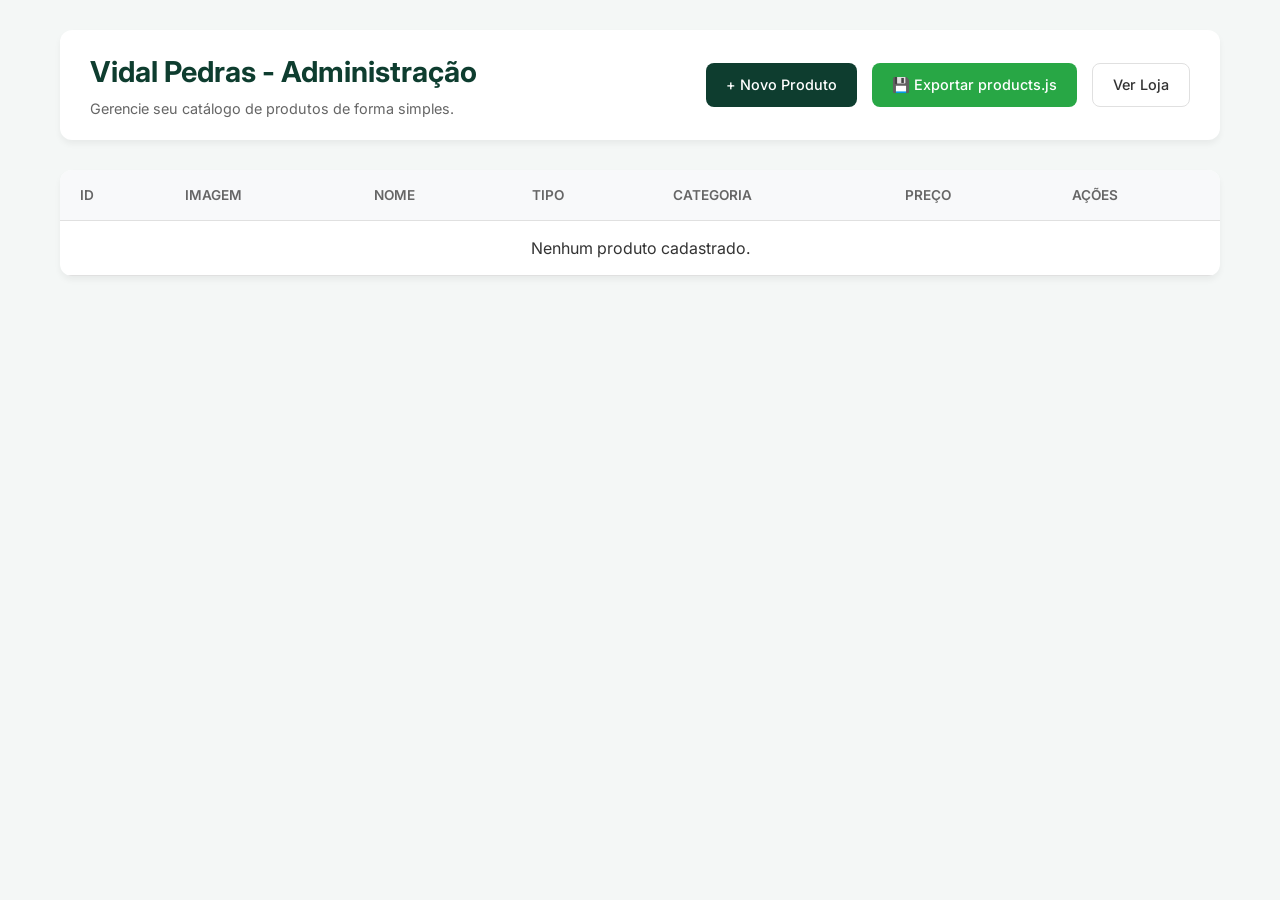
==== admin.html @ 8303d7a8 "Add files via upload" ====
<!DOCTYPE html>
<html lang="pt-BR">
<head>
    <meta charset="UTF-8">
    <meta name="viewport" content="width=device-width, initial-scale=1.0">
    <title>Painel de Administração - Vidal Pedras</title>
    <link rel="preconnect" href="https://fonts.googleapis.com">
    <link rel="preconnect" href="https://fonts.gstatic.com" crossorigin>
    <link href="https://fonts.googleapis.com/css2?family=Inter:wght@400;500;600&display=swap" rel="stylesheet">
    <link rel="stylesheet" href="admin.css">
</head>
<body>
    <div class="admin-container">
        <header class="admin-header">
            <div>
                <h1>Vidal Pedras - Administração</h1>
                <p>Gerencie seu catálogo de produtos de forma simples.</p>
            </div>
            <div class="header-actions">
                <button class="btn btn-primary" onclick="openModal()">+ Novo Produto</button>
                <button class="btn btn-success" onclick="exportProducts()">💾 Exportar products.js</button>
                <a href="index.html" class="btn btn-outline" target="_blank">Ver Loja</a>
            </div>
        </header>

        <main class="admin-main">
            <div class="table-container">
                <table id="products-table">
                    <thead>
                        <tr>
                            <th>ID</th>
                            <th>Imagem</th>
                            <th>Nome</th>
                            <th>Tipo</th>
                            <th>Categoria</th>
                            <th>Preço</th>
                            <th>Ações</th>
                        </tr>
                    </thead>
                    <tbody id="products-tbody">
                        <!-- Produtos serão renderizados aqui pelo JS -->
                    </tbody>
                </table>
            </div>
        </main>
    </div>

    <!-- Modal for Add/Edit -->
    <div id="product-modal" class="modal">
        <div class="modal-content">
            <div class="modal-header">
                <h2 id="modal-title">Adicionar Produto</h2>
                <span class="close-btn" onclick="closeModal()">&times;</span>
            </div>
            <form id="product-form">
                <input type="hidden" id="product-id">
                
                <div class="form-group">
                    <label for="product-name">Nome do Produto *</label>
                    <input type="text" id="product-name" required placeholder="Ex: Turmalina Negra">
                </div>
                
                <div class="form-row">
                    <div class="form-group">
                        <label for="product-type">Tipo *</label>
                        <select id="product-type" required>
                            <option value="pedra">Pedra Natural</option>
                            <option value="acessorio">Acessório</option>
                        </select>
                    </div>
                    <div class="form-group">
                        <label for="product-category">Categoria *</label>
                        <input type="text" id="product-category" required placeholder="Ex: Proteção, Colares...">
                    </div>
                    <div class="form-group">
                        <label for="product-price">Preço (R$) *</label>
                        <input type="text" id="product-price" required placeholder="Ex: 45,00">
                    </div>
                </div>

                <div class="form-group">
                    <label for="product-description">Descrição *</label>
                    <textarea id="product-description" rows="3" required placeholder="Descreva a pedra ou acessório..."></textarea>
                </div>

                <div class="form-group">
                    <label for="product-benefits">Benefícios *</label>
                    <textarea id="product-benefits" rows="2" required placeholder="Ex: Limpeza energética, proteção..."></textarea>
                </div>

                <div class="form-group">
                    <label for="product-images">URLs das Imagens (Separadas por vírgula) *</label>
                    <textarea id="product-images" rows="3" required placeholder="URL 1, URL 2..."></textarea>
                    <small>A primeira imagem será a principal. É recomendado adicionar pelo menos duas imagens para o carrossel.</small>
                </div>

                <div class="modal-footer">
                    <button type="button" class="btn btn-outline" onclick="closeModal()">Cancelar</button>
                    <button type="submit" class="btn btn-primary">Salvar Produto</button>
                </div>
            </form>
        </div>
    </div>

    <!-- Important: Load the existing products data first -->
    <script src="products.js"></script>
    <script src="admin.js"></script>
</body>
</html>
---- admin.css ----
:root {
    --bg-color: #f4f7f6;
    --card-bg: #ffffff;
    --primary-emerald: #0e3d2f;
    --emerald-light: #1a5c48;
    --text-primary: #333333;
    --text-secondary: #666666;
    --border-color: #e0e0e0;
    --danger: #dc3545;
    --success: #28a745;
}

* {
    margin: 0;
    padding: 0;
    box-sizing: border-box;
}

body {
    font-family: 'Inter', sans-serif;
    background-color: var(--bg-color);
    color: var(--text-primary);
    line-height: 1.5;
}

/* Layout */
.admin-container {
    max-width: 1200px;
    margin: 0 auto;
    padding: 30px 20px;
}

.admin-header {
    display: flex;
    justify-content: space-between;
    align-items: center;
    margin-bottom: 30px;
    background: var(--card-bg);
    padding: 20px 30px;
    border-radius: 12px;
    box-shadow: 0 4px 6px rgba(0,0,0,0.05);
}

.admin-header h1 {
    color: var(--primary-emerald);
    font-size: 1.8rem;
    margin-bottom: 5px;
}

.admin-header p {
    color: var(--text-secondary);
    font-size: 0.9rem;
}

.header-actions {
    display: flex;
    gap: 15px;
}

/* Buttons */
.btn {
    padding: 10px 20px;
    border: none;
    border-radius: 8px;
    font-family: 'Inter', sans-serif;
    font-weight: 500;
    cursor: pointer;
    text-decoration: none;
    transition: all 0.2s;
    font-size: 0.9rem;
    display: inline-flex;
    align-items: center;
    justify-content: center;
}

.btn-primary {
    background: var(--primary-emerald);
    color: white;
}

.btn-primary:hover {
    background: var(--emerald-light);
}

.btn-success {
    background: var(--success);
    color: white;
}

.btn-success:hover {
    background: #218838;
}

.btn-outline {
    background: transparent;
    border: 1px solid var(--border-color);
    color: var(--text-primary);
}

.btn-outline:hover {
    background: #f8f9fa;
}

.btn-danger {
    background: var(--danger);
    color: white;
    padding: 6px 12px;
    font-size: 0.8rem;
}

.btn-danger:hover {
    background: #c82333;
}

.btn-edit {
    background: #007bff;
    color: white;
    padding: 6px 12px;
    font-size: 0.8rem;
}

.btn-edit:hover {
    background: #0056b3;
}

/* Table */
.table-container {
    background: var(--card-bg);
    border-radius: 12px;
    box-shadow: 0 4px 6px rgba(0,0,0,0.05);
    overflow-x: auto;
}

table {
    width: 100%;
    border-collapse: collapse;
    text-align: left;
}

th, td {
    padding: 15px 20px;
    border-bottom: 1px solid var(--border-color);
}

th {
    background-color: #f8f9fa;
    color: var(--text-secondary);
    font-weight: 600;
    font-size: 0.85rem;
    text-transform: uppercase;
}

td {
    vertical-align: middle;
}

.product-img-preview {
    width: 50px;
    height: 50px;
    border-radius: 8px;
    object-fit: cover;
    background: #f0f0f0;
}

.action-btns {
    display: flex;
    gap: 8px;
}

/* Modal */
.modal {
    display: none;
    position: fixed;
    top: 0;
    left: 0;
    width: 100%;
    height: 100%;
    background: rgba(0,0,0,0.5);
    z-index: 2000;
    align-items: center;
    justify-content: center;
    backdrop-filter: blur(4px);
}

.modal.active {
    display: flex;
}

.modal-content {
    background: var(--card-bg);
    width: 100%;
    max-width: 650px;
    border-radius: 16px;
    box-shadow: 0 10px 25px rgba(0,0,0,0.1);
    max-height: 90vh;
    overflow-y: auto;
}

.modal-header {
    padding: 20px 30px;
    border-bottom: 1px solid var(--border-color);
    display: flex;
    justify-content: space-between;
    align-items: center;
    position: sticky;
    top: 0;
    background: var(--card-bg);
    z-index: 10;
}

.modal-header h2 {
    color: var(--primary-emerald);
    font-size: 1.4rem;
}

.close-btn {
    font-size: 1.5rem;
    cursor: pointer;
    color: var(--text-secondary);
    transition: color 0.2s;
}

.close-btn:hover {
    color: var(--danger);
}

/* Forms */
form {
    padding: 20px 30px;
}

.form-group {
    margin-bottom: 20px;
}

.form-row {
    display: grid;
    grid-template-columns: 1fr 1fr 1fr;
    gap: 15px;
}

label {
    display: block;
    font-size: 0.85rem;
    font-weight: 600;
    color: var(--text-secondary);
    margin-bottom: 8px;
}

input[type="text"],
select,
textarea {
    width: 100%;
    padding: 10px 15px;
    border: 1px solid var(--border-color);
    border-radius: 8px;
    font-family: 'Inter', sans-serif;
    font-size: 0.95rem;
    transition: border-color 0.2s;
}

input:focus,
select:focus,
textarea:focus {
    outline: none;
    border-color: var(--primary-emerald);
    box-shadow: 0 0 0 3px rgba(14, 61, 47, 0.1);
}

small {
    display: block;
    color: #888;
    margin-top: 5px;
    font-size: 0.75rem;
}

.modal-footer {
    padding-top: 15px;
    border-top: 1px solid var(--border-color);
    display: flex;
    justify-content: flex-end;
    gap: 15px;
    margin-top: 10px;
}

@media (max-width: 768px) {
    .admin-header {
        flex-direction: column;
        align-items: flex-start;
        gap: 15px;
    }
    .header-actions {
        width: 100%;
        flex-direction: column;
    }
    .form-row {
        grid-template-columns: 1fr;
    }
    th, td {
        padding: 10px;
    }
}
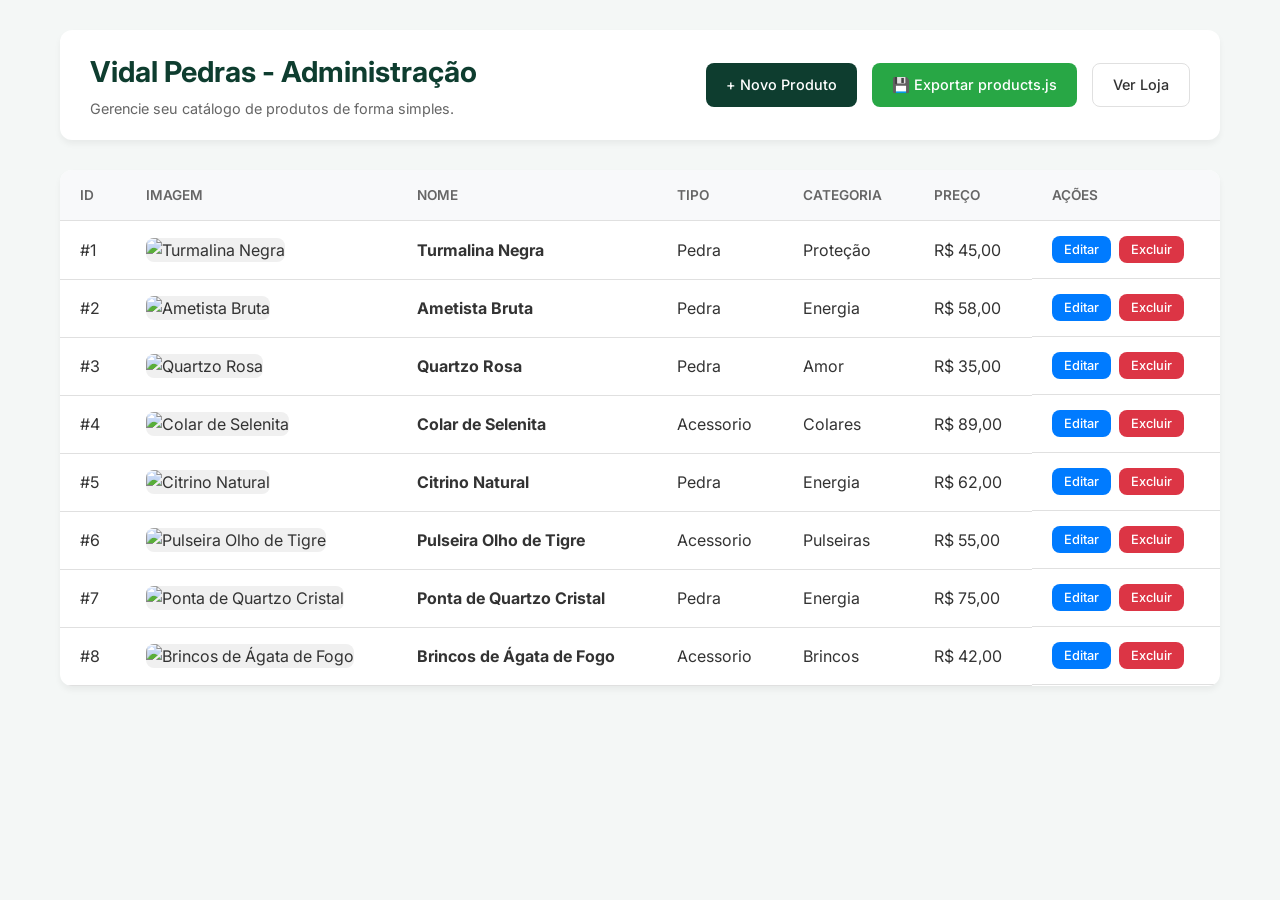
==== commit e3de0f55: "Add files via upload" ====
--- a/admin.html
+++ b/admin.html
@@ -89,9 +89,14 @@
                 </div>
 
                 <div class="form-group">
-                    <label for="product-images">URLs das Imagens (Separadas por vírgula) *</label>
-                    <textarea id="product-images" rows="3" required placeholder="URL 1, URL 2..."></textarea>
-                    <small>A primeira imagem será a principal. É recomendado adicionar pelo menos duas imagens para o carrossel.</small>
+                    <label for="product-images">URLs das Imagens (Separadas por vírgula)</label>
+                    <textarea id="product-images" rows="2" placeholder="URL 1, URL 2..."></textarea>
+                    
+                    <label style="margin-top: 15px; display: block; font-weight: 500;">Ou escolha fotos da Galeria/Celular:</label>
+                    <input type="file" id="product-file-input" accept="image/*" multiple style="margin-top: 5px; width: 100%; padding: 8px; border: 1px solid #ddd; border-radius: 8px;">
+                    <div id="image-preview-container" style="display: flex; gap: 10px; margin-top: 10px; flex-wrap: wrap;"></div>
+                    
+                    <small style="display: block; margin-top: 8px;">A primeira imagem será a principal. É recomendado adicionar pelo menos duas imagens.</small>
                 </div>
 
                 <div class="modal-footer">
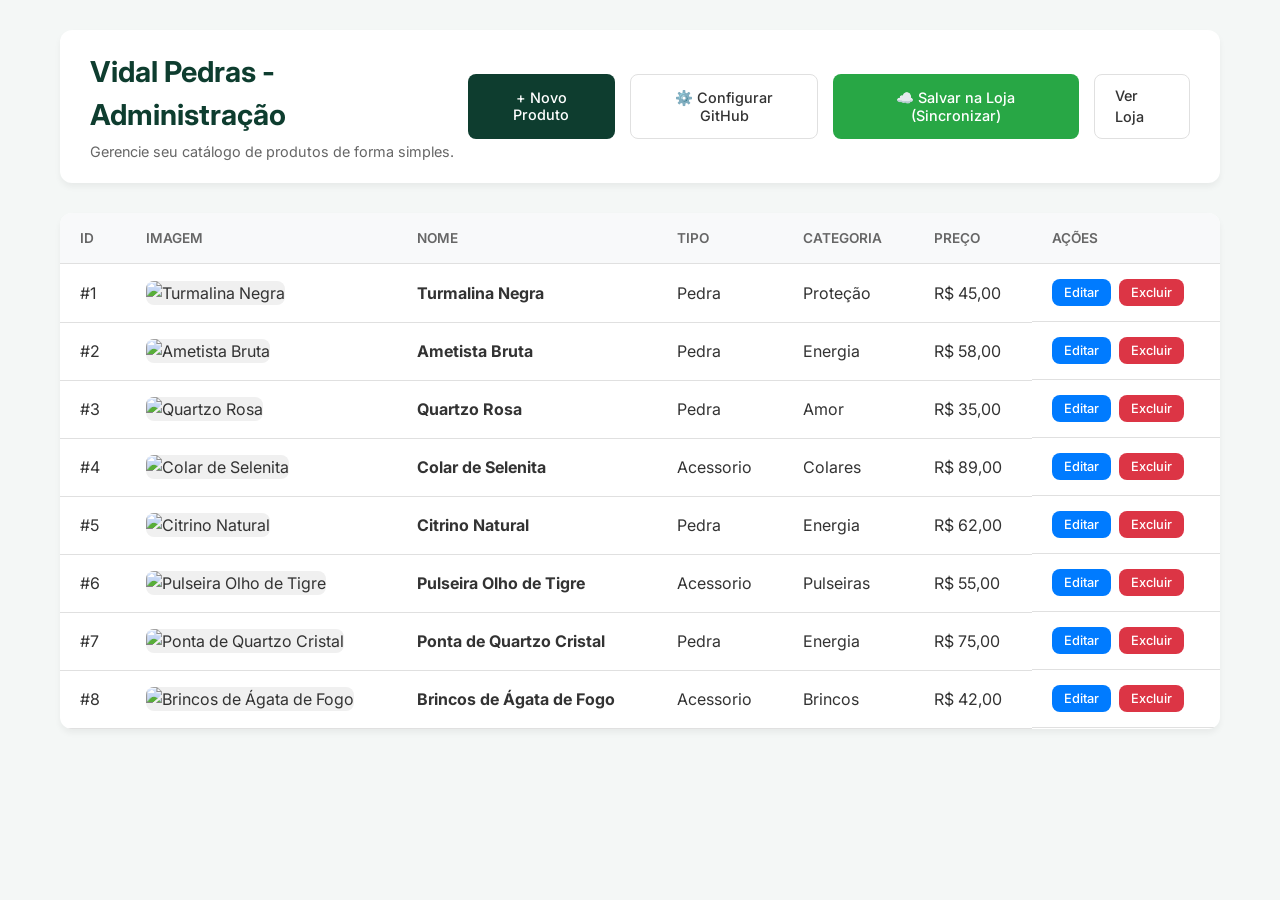
==== commit 2bb865c9: "Add files via upload" ====
--- a/admin.html
+++ b/admin.html
@@ -18,7 +18,8 @@
             </div>
             <div class="header-actions">
                 <button class="btn btn-primary" onclick="openModal()">+ Novo Produto</button>
-                <button class="btn btn-success" onclick="exportProducts()">💾 Exportar products.js</button>
+                <button class="btn btn-outline" onclick="openGithubModal()">⚙️ Configurar GitHub</button>
+                <button class="btn btn-success" onclick="syncWithGithub()" id="sync-btn">☁️ Salvar na Loja (Sincronizar)</button>
                 <a href="index.html" class="btn btn-outline" target="_blank">Ver Loja</a>
             </div>
         </header>
@@ -107,6 +108,42 @@
         </div>
     </div>
 
+    <!-- Modal GitHub Settings -->
+    <div id="github-modal" class="modal">
+        <div class="modal-content" style="max-width: 500px;">
+            <div class="modal-header">
+                <h2>Configurações do GitHub</h2>
+                <span class="close-btn" onclick="closeGithubModal()">&times;</span>
+            </div>
+            <div style="margin-bottom: 20px; font-size: 14px; color: #555;">
+                Para que a loja se atualize sozinha, informe os dados do seu repositório no GitHub. Esses dados ficam salvos apenas neste navegador.
+            </div>
+            <form id="github-form">
+                <div class="form-group">
+                    <label for="gh-token">Personal Access Token (PAT) *</label>
+                    <input type="password" id="gh-token" required placeholder="Ex: ghp_xxxxxxxxxxxxxxxxxxxx">
+                </div>
+                <div class="form-group">
+                    <label for="gh-owner">Usuário do GitHub *</label>
+                    <input type="text" id="gh-owner" required placeholder="Ex: aiasp">
+                </div>
+                <div class="form-group">
+                    <label for="gh-repo">Nome do Repositório *</label>
+                    <input type="text" id="gh-repo" required placeholder="Ex: am-atelie">
+                </div>
+                <div class="form-group">
+                    <label for="gh-branch">Branch principal *</label>
+                    <input type="text" id="gh-branch" required value="main" placeholder="main ou master">
+                </div>
+                
+                <div class="modal-footer">
+                    <button type="button" class="btn btn-outline" onclick="closeGithubModal()">Cancelar</button>
+                    <button type="submit" class="btn btn-primary">Salvar Configurações</button>
+                </div>
+            </form>
+        </div>
+    </div>
+
     <!-- Important: Load the existing products data first -->
     <script src="products.js"></script>
     <script src="admin.js"></script>
